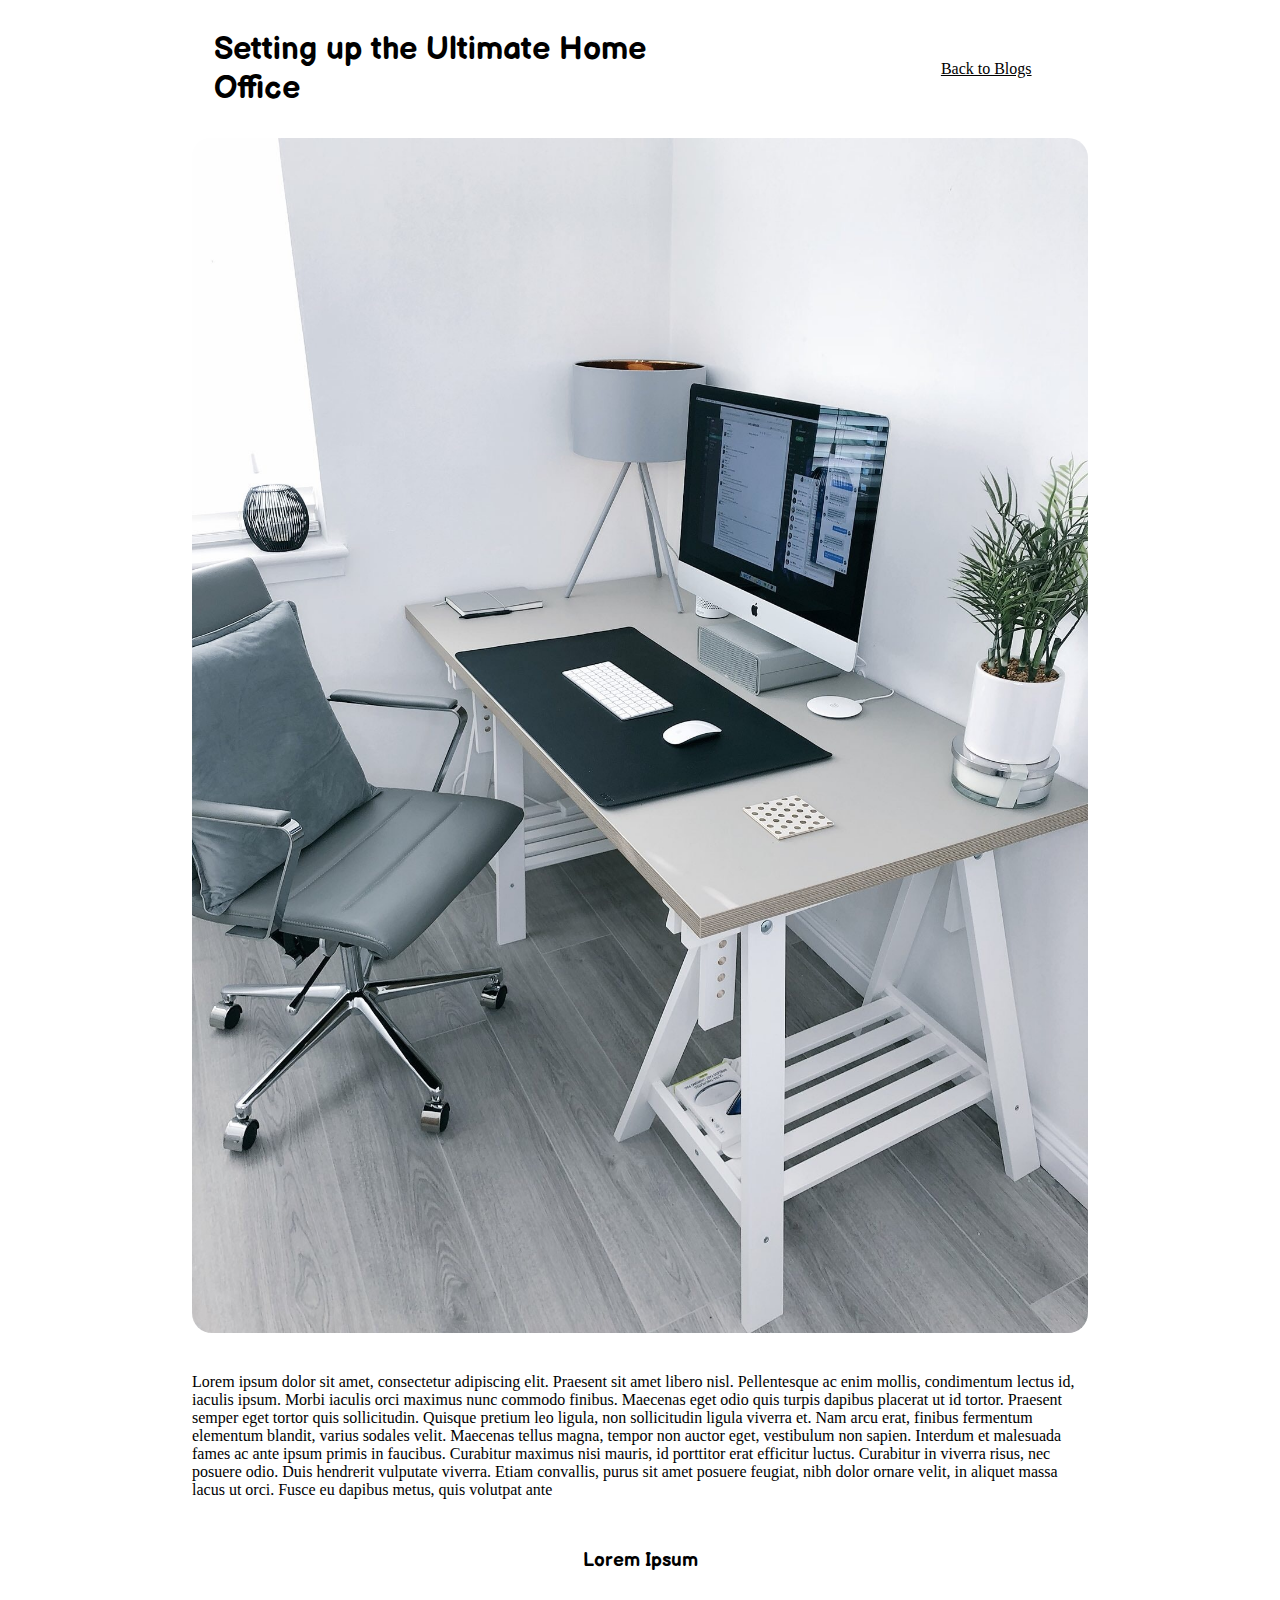
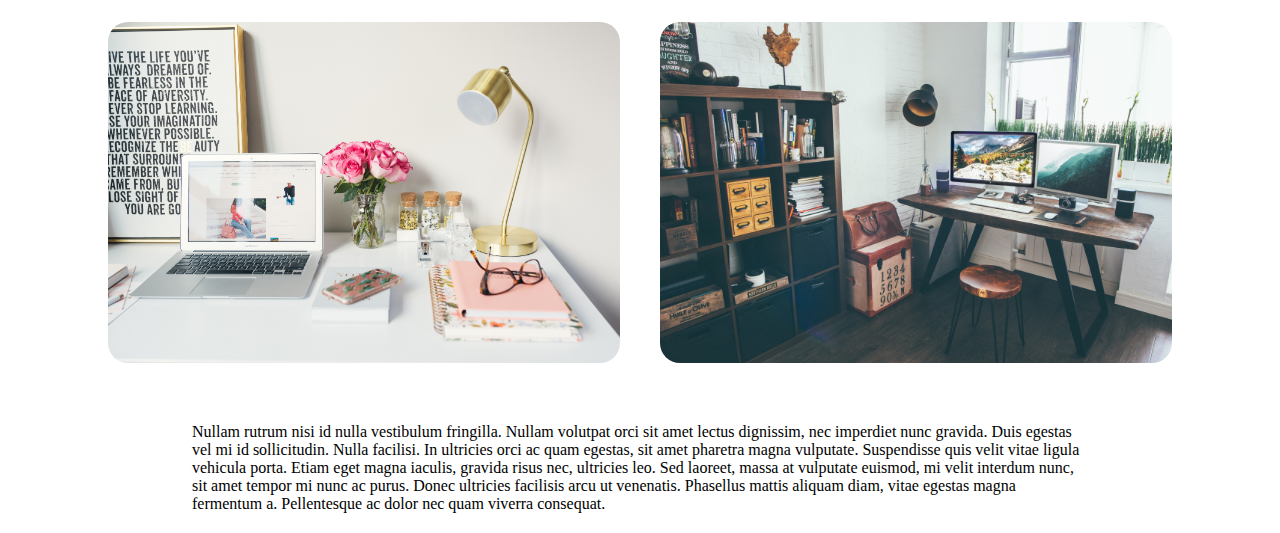
==== blog/blog1.html @ 7d7f2aea "Added about, portfolio, experience and blog html pages. Created styling sheets for each page and cre" ====
<!DOCTYPE html>
<html lang="en">
<head>
    <meta charset="UTF-8">
    <meta http-equiv="X-UA-Compatible" content="IE=edge">
    <meta name="viewport" content="width=device-width, initial-scale=1.0">
    <title>Home Office Setup</title>
    <link rel="stylesheet" href="../style/main.css">
    <link rel="stylesheet" href="https://fonts.googleapis.com/css2?family=Courgette&family=Rubik:wght@300&family=Zilla+Slab:wght@500&display=swap">
    <link href="https://fonts.googleapis.com/css2?family=Courgette&family=Lora:ital,wght@1,700&family=Proza+Libre&family=Rubik:wght@300&family=Zilla+Slab:wght@500&display=swap" rel="stylesheet">
    <link href="https://fonts.googleapis.com/css2?family=Balsamiq+Sans&family=Courgette&family=Lora:ital,wght@1,700&family=Proza+Libre&family=Rubik:wght@300&family=Zilla+Slab:wght@500&display=swap" rel="stylesheet">
</head>
<body>
<nav class="navbarBlog">
    <h1 class="blog-header">Setting up the Ultimate Home Office</h1>
    <a href="/pages/blog.html">Back to Blogs</a> 
    
</nav>
       


<div class="center">
    <img class="blog-image" src="/img/home-office.jpg" alt="home-office">
</div>

<div class="center"><p class="blog-text">Lorem ipsum dolor sit amet, consectetur adipiscing elit. Praesent sit amet libero nisl. Pellentesque ac enim mollis,
    condimentum lectus id, iaculis ipsum. Morbi iaculis orci maximus nunc commodo finibus. Maecenas eget odio quis
    turpis dapibus placerat ut id tortor. Praesent semper eget tortor quis sollicitudin. Quisque pretium leo ligula, non
    sollicitudin ligula viverra et. Nam arcu erat, finibus fermentum elementum blandit, varius sodales velit. Maecenas
    tellus magna, tempor non auctor eget, vestibulum non sapien. Interdum et malesuada fames ac ante ipsum primis in
    faucibus. Curabitur maximus nisi mauris, id porttitor erat efficitur luctus. Curabitur in viverra risus, nec posuere
    odio. Duis hendrerit vulputate viverra. Etiam convallis, purus sit amet posuere feugiat, nibh dolor ornare velit, in
    aliquet massa lacus ut orci. Fusce eu dapibus metus, quis volutpat ante</p>
</div>

<div class="center">
    <h3 class="sub-header">Lorem Ipsum</h3>
</div>

<div class="center">
    <img class="blog-image-two" src="/img/home-office1.jpg" alt="desk">
    <img class="blog-image-two" src="/img/home-office2.jpg" alt="desk">
</div>

<div class="center"><p class="blog-text">Nullam rutrum nisi id nulla vestibulum fringilla. Nullam volutpat orci sit amet lectus dignissim,
    nec imperdiet nunc gravida. Duis egestas vel mi id sollicitudin. Nulla facilisi. In ultricies orci ac quam egestas,
    sit amet pharetra magna vulputate. Suspendisse quis velit vitae ligula vehicula porta. Etiam eget magna iaculis,
    gravida risus nec, ultricies leo. Sed laoreet, massa at vulputate euismod, mi velit interdum nunc, sit amet tempor
    mi nunc ac purus. Donec ultricies facilisis arcu ut venenatis. Phasellus mattis aliquam diam, vitae egestas magna
    fermentum a. Pellentesque ac dolor nec quam viverra consequat.</p>
</div>

    

</body>
</html>
---- style/main.css ----
* {
  margin: 0;
  padding: 0;
  -webkit-box-sizing: border-box;
          box-sizing: border-box;
}

#body-gradient {
  /* background-image: linear-gradient(#bccbde, #183b6f); */
  background-image: -webkit-gradient(linear, left top, left bottom, from(#e9b5f4), to(#183b6f));
  background-image: linear-gradient(#e9b5f4, #183b6f);
  min-height: 100vh;
}

.navbar {
  display: -webkit-box;
  display: -ms-flexbox;
  display: flex;
  -webkit-box-orient: horizontal;
  -webkit-box-direction: normal;
      -ms-flex-direction: row;
          flex-direction: row;
  -webkit-box-pack: space-evenly;
      -ms-flex-pack: space-evenly;
          justify-content: space-evenly;
  width: 100%;
}

.title {
  display: -webkit-box;
  display: -ms-flexbox;
  display: flex;
  width: 25vw;
  font-family: 'Lora', serif;
  font-size: 40px;
  border: solid;
  margin-top: 15px;
}

.header {
  font-family: 'Rubik', sans-serif;
  height: 20vh;
  width: 100%;
}

nav > a {
  display: -webkit-box;
  display: -ms-flexbox;
  display: flex;
  -webkit-box-align: center;
      -ms-flex-align: center;
          align-items: center;
  padding-right: 5vw;
  color: black;
}

nav .mainMenu {
  display: -webkit-box;
  display: -ms-flexbox;
  display: flex;
  list-style: none;
}

nav .mainMenu li a {
  display: inline-block;
  padding: 15px;
  text-decoration: none;
  text-transform: uppercase;
  font-size: 1.5rem;
}

a:hover {
  color: #61b4f0;
  font-size: 40px;
  -webkit-transition: 0.25s;
  transition: 0.25s;
}

nav .openMenu {
  font-size: 2rem;
  margin: 20px;
  display: none;
  cursor: pointer;
}

nav .mainMenu .closeMenu {
  font-size: 2rem;
  display: none;
  cursor: pointer;
}

@media (max-width: 850px) {
  nav .mainMenu {
    height: 100vh;
    position: fixed;
    top: 0;
    right: 0;
    left: 0;
    z-index: 10;
    -webkit-box-orient: vertical;
    -webkit-box-direction: normal;
        -ms-flex-direction: column;
            flex-direction: column;
    -webkit-box-pack: center;
        -ms-flex-pack: center;
            justify-content: center;
    -webkit-box-align: center;
        -ms-flex-align: center;
            align-items: center;
    background: #d0e0f8;
    -webkit-transition: top 1s ease;
    transition: top 1s ease;
    display: none;
  }
  nav .mainMenu .closeMenu {
    display: block;
    position: absolute;
    top: 20px;
    right: 20px;
  }
  nav .openMenu {
    display: block;
  }
  h1 {
    font-size: 30px;
  }
  .bio p {
    font-size: 20px;
  }
}

.bio {
  display: -webkit-box;
  display: -ms-flexbox;
  display: flex;
  -ms-flex-wrap: wrap;
      flex-wrap: wrap;
}

.profile {
  display: -webkit-box;
  display: -ms-flexbox;
  display: flex;
  margin-left: 10vh;
  border: solid #a0eec4 2px;
  width: 20%;
  height: 40%;
  -ms-flex-line-pack: center;
      align-content: center;
  border-radius: 100%;
  margin-top: 20px;
}

h2 {
  display: -webkit-box;
  display: -ms-flexbox;
  display: flex;
  -webkit-box-pack: center;
      -ms-flex-pack: center;
          justify-content: center;
  -webkit-box-align: center;
      -ms-flex-align: center;
          align-items: center;
  font-size: 30px;
  color: white;
  font-family: 'Proza Libre', sans-serif;
  padding-bottom: 0px;
  margin-bottom: 0px;
}

.home {
  display: -webkit-box;
  display: -ms-flexbox;
  display: flex;
  -ms-flex-wrap: wrap;
      flex-wrap: wrap;
  -webkit-box-pack: center;
      -ms-flex-pack: center;
          justify-content: center;
  -webkit-box-align: center;
      -ms-flex-align: center;
          align-items: center;
  margin-left: 20px;
  margin-bottom: 0px;
  margin-top: 10px;
  font-size: 18px;
  color: white;
  font-family: 'Proza Libre', sans-serif;
}

/* about me page  */
.about-me {
  display: -webkit-box;
  display: -ms-flexbox;
  display: flex;
  -ms-flex-wrap: wrap;
      flex-wrap: wrap;
  -webkit-box-align: center;
      -ms-flex-align: center;
          align-items: center;
  -webkit-box-pack: center;
      -ms-flex-pack: center;
          justify-content: center;
  font-size: 18px;
  color: white;
  font-family: 'Proza Libre', sans-serif;
}

.maps {
  display: -webkit-box;
  display: -ms-flexbox;
  display: flex;
  -webkit-box-orient: vertical;
  -webkit-box-direction: normal;
      -ms-flex-direction: column;
          flex-direction: column;
  /* margin-left: 30%; */
  -webkit-box-pack: center;
      -ms-flex-pack: center;
          justify-content: center;
  -webkit-box-align: center;
      -ms-flex-align: center;
          align-items: center;
}

#maps2 {
  display: -webkit-box;
  display: -ms-flexbox;
  display: flex;
  -ms-flex-wrap: wrap;
      flex-wrap: wrap;
  -webkit-box-pack: center;
      -ms-flex-pack: center;
          justify-content: center;
  -webkit-box-align: center;
      -ms-flex-align: center;
          align-items: center;
  margin-top: 50px;
  margin: 30px;
  width: 300px;
  height: 200px;
  border-radius: 40px;
}

.bio2 {
  display: -webkit-box;
  display: -ms-flexbox;
  display: flex;
  -ms-flex-wrap: wrap;
      flex-wrap: wrap;
  -webkit-box-orient: vertical;
  -webkit-box-direction: normal;
      -ms-flex-direction: column;
          flex-direction: column;
  text-align: center;
  width: 80vw;
  padding: 30px;
}

@media (min-width: 300px) {
  .maps {
    display: -webkit-box;
    display: -ms-flexbox;
    display: flex;
    -ms-flex-wrap: wrap;
        flex-wrap: wrap;
    -webkit-box-orient: horizontal;
    -webkit-box-direction: normal;
        -ms-flex-direction: row;
            flex-direction: row;
    -webkit-box-pack: center;
        -ms-flex-pack: center;
            justify-content: center;
    -webkit-box-align: center;
        -ms-flex-align: center;
            align-items: center;
    -ms-flex-line-pack: center;
        align-content: center;
  }
}

/* 
footer {
    display: flex;
    justify-content: center;
    align-items: center;

} */
#travels {
  margin: 50px;
}

/* Blog page  */
#blog-body {
  background-image: -webkit-gradient(linear, left top, left bottom, from(#659999), to(#fac59e));
  background-image: linear-gradient(#659999, #fac59e);
}

.blogs {
  display: -webkit-box;
  display: -ms-flexbox;
  display: flex;
  -webkit-box-pack: center;
      -ms-flex-pack: center;
          justify-content: center;
  -webkit-box-align: center;
      -ms-flex-align: center;
          align-items: center;
  -webkit-box-orient: vertical;
  -webkit-box-direction: normal;
      -ms-flex-direction: column;
          flex-direction: column;
}

.blogs p {
  margin-bottom: 80px;
}

.flex {
  display: -webkit-box;
  display: -ms-flexbox;
  display: flex;
}

.center {
  display: -webkit-box;
  display: -ms-flexbox;
  display: flex;
  -webkit-box-pack: center;
      -ms-flex-pack: center;
          justify-content: center;
  -webkit-box-align: center;
      -ms-flex-align: center;
          align-items: center;
}

#blog {
  display: -webkit-box;
  display: -ms-flexbox;
  display: flex;
  -ms-flex-wrap: wrap;
      flex-wrap: wrap;
  border-radius: 30px;
  margin: 40px;
  width: 60vw;
  height: 70vh;
}

@media only screen and (max-width: 1300px) {
  #blog {
    height: 40vh;
  }
}

@media only screen and (max-width: 1050px) {
  #blog {
    height: 40vh;
    width: 60vw;
  }
}

@media only screen and (max-width: 850px) {
  #blog {
    height: 40vh;
    width: 70vw;
  }
}

@media only screen and (max-width: 590px) {
  #blog {
    height: 30vh;
    width: 70vw;
  }
  h2 {
    font-size: medium;
  }
}

@media only screen and (max-width: 420px) {
  #blog {
    height: 30vh;
    width: 70vw;
  }
  h1 {
    font-size: medium;
  }
  h2 {
    font-size: small;
  }
}

.navbarBlog {
  display: -webkit-box;
  display: -ms-flexbox;
  display: flex;
  -webkit-box-orient: horizontal;
  -webkit-box-direction: normal;
      -ms-flex-direction: row;
          flex-direction: row;
  -webkit-box-pack: space-evenly;
      -ms-flex-pack: space-evenly;
          justify-content: space-evenly;
  width: 100%;
}

.blog-image {
  display: -webkit-box;
  display: -ms-flexbox;
  display: flex;
  -webkit-box-pack: center;
      -ms-flex-pack: center;
          justify-content: center;
  -webkit-box-align: center;
      -ms-flex-align: center;
          align-items: center;
  width: 70vw;
  height: 50%;
  border-radius: 20px;
}

.blog-header {
  display: -webkit-box;
  display: -ms-flexbox;
  display: flex;
  width: 40vw;
  margin: 30px;
  font-family: 'Balsamiq Sans', cursive;
  -webkit-box-pack: start;
      -ms-flex-pack: start;
          justify-content: flex-start;
}

.sub-header {
  display: -webkit-box;
  display: -ms-flexbox;
  display: flex;
  margin: 30px;
  font-family: 'Balsamiq Sans', cursive;
  -webkit-box-pack: start;
      -ms-flex-pack: start;
          justify-content: flex-start;
}

.blog-text {
  margin-top: 40px;
  margin-bottom: 20px;
  width: 70%;
}

.blog-text-left {
  display: -webkit-box;
  display: -ms-flexbox;
  display: flex;
  width: 50vw;
  margin: 30px;
}

.blog-image-two {
  display: -webkit-box;
  display: -ms-flexbox;
  display: flex;
  -webkit-box-pack: center;
      -ms-flex-pack: center;
          justify-content: center;
  -webkit-box-align: center;
      -ms-flex-align: center;
          align-items: center;
  width: 40%;
  height: 60%;
  border-radius: 20px;
  margin: 20px;
}

@media only screen and (max-width: 500px) {
  .blog-image-two {
    width: 50%;
    height: 20vh;
    margin: 0px;
    margin-top: 40px;
    border-radius: 0px;
  }
  .blog-image {
    width: 100%;
    height: 50vh;
    border-radius: 0px;
  }
  .blog-text {
    width: 90%;
  }
}

.recipe {
  display: -webkit-box;
  display: -ms-flexbox;
  display: flex;
  -webkit-box-pack: end;
      -ms-flex-pack: end;
          justify-content: flex-end;
  margin: 10px;
  width: 35%;
  height: 40%;
}

#collage {
  width: 25vw;
}

.blog-menu {
  display: -webkit-box;
  display: -ms-flexbox;
  display: flex;
  -webkit-box-pack: end;
      -ms-flex-pack: end;
          justify-content: flex-end;
  width: 40vw;
}

.blog-menu a {
  padding: 20px;
}
/*# sourceMappingURL=main.css.map */
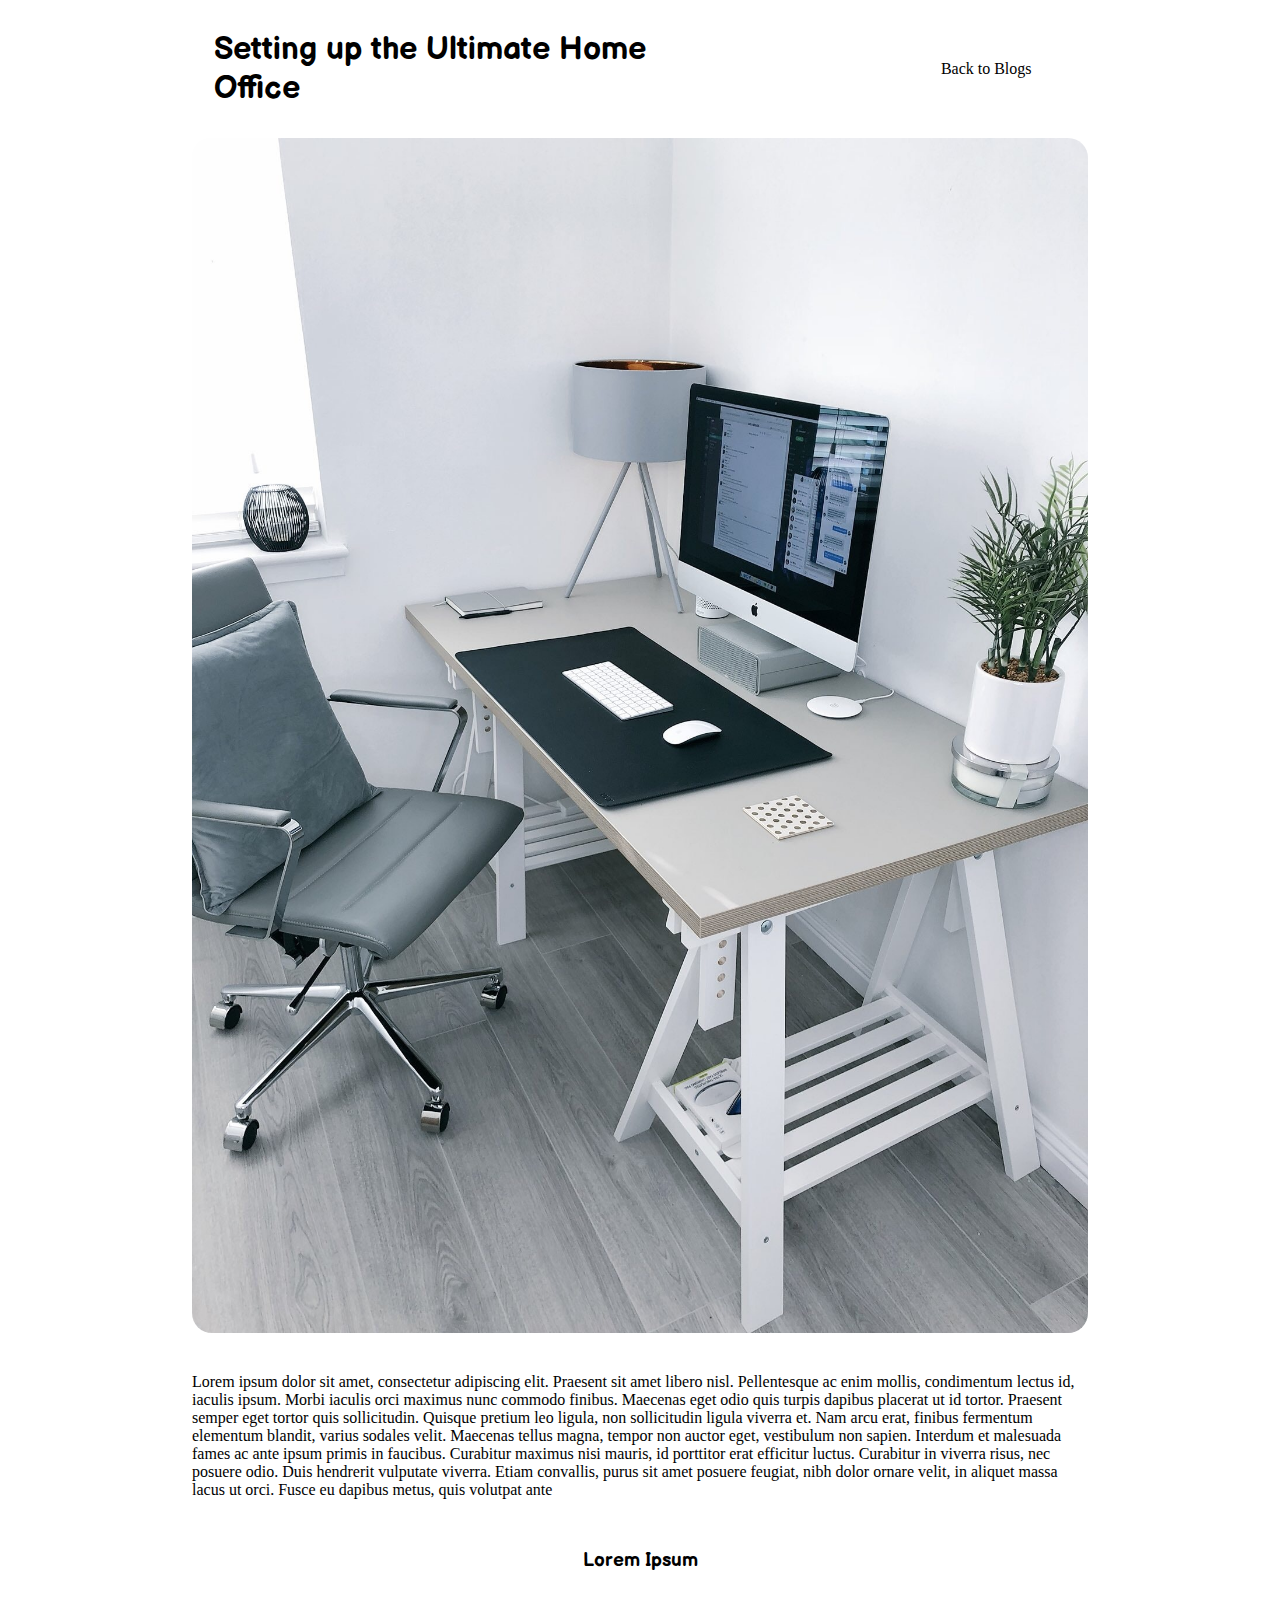
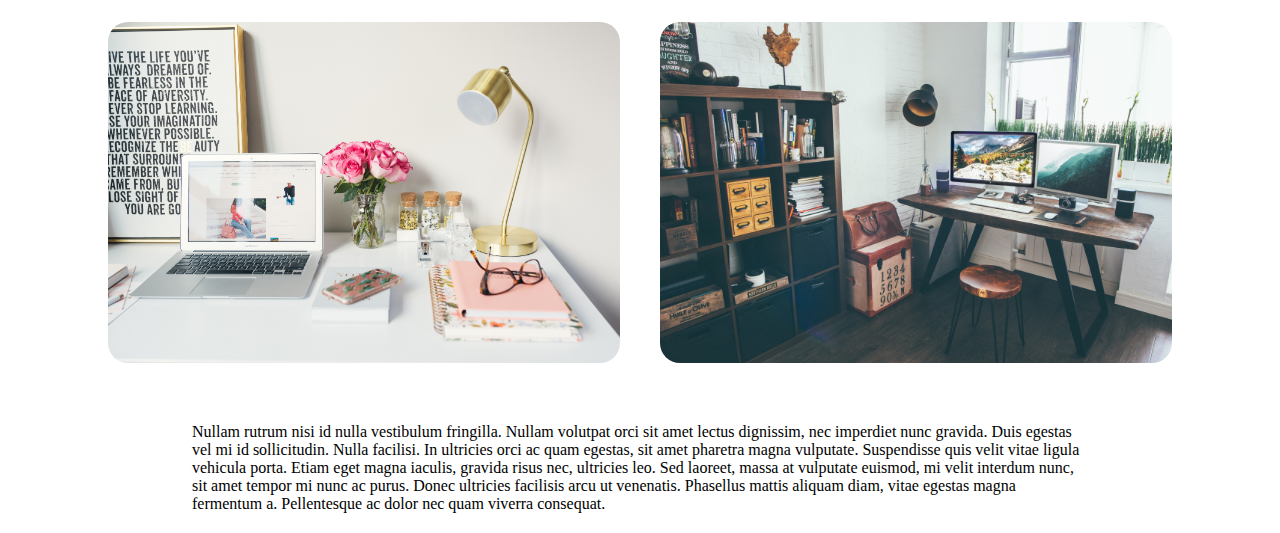
==== commit 1c0c6d1d: "Added google import font link to main.css file to oovercome font compatibilty issue on mobile device" ====
--- a/blog/blog1.html
+++ b/blog/blog1.html
@@ -5,7 +5,7 @@
     <meta http-equiv="X-UA-Compatible" content="IE=edge">
     <meta name="viewport" content="width=device-width, initial-scale=1.0">
     <title>Home Office Setup</title>
-    <link rel="stylesheet" href="../style/main.css">
+    <link rel="stylesheet" href="../style/main.css" integrity="sha512-+booeWbuj+mjU/6rqIbvCMpbebSoPtuD1MqCNWjOWkT0uPwYycwCVh1qCH9JsE5g/ZTGRYLu37M3zmldcRVi/g==" crossorigin="anonymous">
     <link rel="stylesheet" href="https://fonts.googleapis.com/css2?family=Courgette&family=Rubik:wght@300&family=Zilla+Slab:wght@500&display=swap">
     <link href="https://fonts.googleapis.com/css2?family=Courgette&family=Lora:ital,wght@1,700&family=Proza+Libre&family=Rubik:wght@300&family=Zilla+Slab:wght@500&display=swap" rel="stylesheet">
     <link href="https://fonts.googleapis.com/css2?family=Balsamiq+Sans&family=Courgette&family=Lora:ital,wght@1,700&family=Proza+Libre&family=Rubik:wght@300&family=Zilla+Slab:wght@500&display=swap" rel="stylesheet">
--- a/style/main.css
+++ b/style/main.css
@@ -1,3 +1,4 @@
+@import url("https://fonts.googleapis.com/css2?family=Averia+Serif+Libre:wght@300&family=Balsamiq+Sans&family=Courgette&family=Glory:wght@100&family=Lora:ital,wght@1,700&family=Megrim&family=Nixie+One&family=Proza+Libre&family=Rubik:wght@300&family=Scada&family=Suez+One&family=Syncopate:wght@700&family=Zilla+Slab:wght@500&display=swap");
 * {
   margin: 0;
   padding: 0;
@@ -6,10 +7,21 @@
 }
 
 #body-gradient {
-  /* background-image: linear-gradient(#bccbde, #183b6f); */
-  background-image: -webkit-gradient(linear, left top, left bottom, from(#e9b5f4), to(#183b6f));
-  background-image: linear-gradient(#e9b5f4, #183b6f);
-  min-height: 100vh;
+  background: #aa4b6b;
+  /* fallback for old browsers */
+  /* Chrome 10-25, Safari 5.1-6 */
+  background: -webkit-gradient(linear, left top, right top, from(#3b8d99), color-stop(#6b6b83), to(#aa4b6b));
+  background: linear-gradient(to right, #3b8d99, #6b6b83, #aa4b6b);
+  /* W3C, IE 10+/ Edge, Firefox 16+, Chrome 26+, Opera 12+, Safari 7+ */
+}
+
+#body-gradient-home {
+  background: #003973;
+  /* fallback for old browsers */
+  /* Chrome 10-25, Safari 5.1-6 */
+  background: -webkit-gradient(linear, right top, left top, from(#E5E5BE), to(#003973));
+  background: linear-gradient(to left, #E5E5BE, #003973);
+  /* W3C, IE 10+/ Edge, Firefox 16+, Chrome 26+, Opera 12+, Safari 7+ */
 }
 
 .navbar {
@@ -30,11 +42,16 @@
   display: -webkit-box;
   display: -ms-flexbox;
   display: flex;
-  width: 25vw;
-  font-family: 'Lora', serif;
-  font-size: 40px;
-  border: solid;
+  width: 30vw;
+  font-family: 'Megrim', cursive;
+  color: white;
+  font-size: 55px;
+  text-shadow: 2px 2px black;
   margin-top: 15px;
+}
+
+a:link {
+  text-decoration: none;
 }
 
 .header {
@@ -64,14 +81,20 @@
 nav .mainMenu li a {
   display: inline-block;
   padding: 15px;
-  text-decoration: none;
   text-transform: uppercase;
   font-size: 1.5rem;
+  color: white;
 }
 
 a:hover {
-  color: #61b4f0;
-  font-size: 40px;
+  color: black;
+  font-size: 30px;
+  -webkit-transition: 0.25s;
+  transition: 0.25s;
+}
+
+.hover:hover {
+  background-color: black;
   -webkit-transition: 0.25s;
   transition: 0.25s;
 }
@@ -89,11 +112,93 @@
   cursor: pointer;
 }
 
+.profile {
+  display: -webkit-box;
+  display: -ms-flexbox;
+  display: flex;
+  -webkit-box-pack: center;
+      -ms-flex-pack: center;
+          justify-content: center;
+  -webkit-box-align: center;
+      -ms-flex-align: center;
+          align-items: center;
+  margin-top: 20px;
+  margin-bottom: 50px;
+}
+
+h2 {
+  display: -webkit-box;
+  display: -ms-flexbox;
+  display: flex;
+  -webkit-box-pack: center;
+      -ms-flex-pack: center;
+          justify-content: center;
+  -webkit-box-align: center;
+      -ms-flex-align: center;
+          align-items: center;
+  font-size: 30px;
+  color: white;
+  font-family: 'Proza Libre', sans-serif;
+  padding-bottom: 0px;
+  margin-bottom: 0px;
+}
+
+.home {
+  display: -webkit-box;
+  display: -ms-flexbox;
+  display: flex;
+  -webkit-box-pack: center;
+      -ms-flex-pack: center;
+          justify-content: center;
+  -webkit-box-align: center;
+      -ms-flex-align: center;
+          align-items: center;
+  -ms-flex-wrap: wrap;
+      flex-wrap: wrap;
+  text-align: center;
+  margin-bottom: 0px;
+  margin-top: 10px;
+  font-size: 18px;
+  color: white;
+  font-family: 'Proza Libre', sans-serif;
+}
+
+.home p {
+  width: 50%;
+}
+
+footer {
+  display: -webkit-box;
+  display: -ms-flexbox;
+  display: flex;
+  -webkit-box-pack: center;
+      -ms-flex-pack: center;
+          justify-content: center;
+  -webkit-box-align: center;
+      -ms-flex-align: center;
+          align-items: center;
+  margin-top: 100px;
+  margin-bottom: 50px;
+  color: white;
+  font-size: 10px;
+}
+
+@media only screen and (max-width: 850px) {
+  .title {
+    font-size: large;
+  }
+  .home {
+    font-size: small;
+  }
+  .home p {
+    width: 90%;
+  }
+}
+
 @media (max-width: 850px) {
   nav .mainMenu {
     height: 100vh;
     position: fixed;
-    top: 0;
     right: 0;
     left: 0;
     z-index: 10;
@@ -107,10 +212,18 @@
     -webkit-box-align: center;
         -ms-flex-align: center;
             align-items: center;
-    background: #d0e0f8;
+    background: #BBD2C5;
+    /* fallback for old browsers */
+    /* Chrome 10-25, Safari 5.1-6 */
+    background: -webkit-gradient(linear, left top, right top, from(#292E49), color-stop(#536976), to(#BBD2C5));
+    background: linear-gradient(to right, #292E49, #536976, #BBD2C5);
+    /* W3C, IE 10+/ Edge, Firefox 16+, Chrome 26+, Opera 12+, Safari 7+ */
     -webkit-transition: top 1s ease;
     transition: top 1s ease;
-    display: none;
+    display: -webkit-box;
+    display: -ms-flexbox;
+    display: flex;
+    top: -120%;
   }
   nav .mainMenu .closeMenu {
     display: block;
@@ -122,7 +235,7 @@
     display: block;
   }
   h1 {
-    font-size: 30px;
+    font-size: 10px;
   }
   .bio p {
     font-size: 20px;
@@ -133,108 +246,75 @@
   display: -webkit-box;
   display: -ms-flexbox;
   display: flex;
+  -webkit-box-pack: center;
+      -ms-flex-pack: center;
+          justify-content: center;
+  -webkit-box-align: center;
+      -ms-flex-align: center;
+          align-items: center;
+  margin-bottom: 30px;
+}
+
+.bio img {
+  width: 30%;
+  height: 60%;
+  border-radius: 100%;
+  border: solid #a0eec4 2px;
+}
+
+.about-me {
+  display: -webkit-box;
+  display: -ms-flexbox;
+  display: flex;
+  -webkit-box-pack: center;
+      -ms-flex-pack: center;
+          justify-content: center;
+  -webkit-box-align: center;
+      -ms-flex-align: center;
+          align-items: center;
   -ms-flex-wrap: wrap;
       flex-wrap: wrap;
-}
-
-.profile {
-  display: -webkit-box;
-  display: -ms-flexbox;
-  display: flex;
-  margin-left: 10vh;
-  border: solid #a0eec4 2px;
-  width: 20%;
-  height: 40%;
-  -ms-flex-line-pack: center;
-      align-content: center;
-  border-radius: 100%;
-  margin-top: 20px;
-}
-
-h2 {
-  display: -webkit-box;
-  display: -ms-flexbox;
-  display: flex;
-  -webkit-box-pack: center;
-      -ms-flex-pack: center;
-          justify-content: center;
-  -webkit-box-align: center;
-      -ms-flex-align: center;
-          align-items: center;
-  font-size: 30px;
-  color: white;
-  font-family: 'Proza Libre', sans-serif;
-  padding-bottom: 0px;
-  margin-bottom: 0px;
-}
-
-.home {
-  display: -webkit-box;
-  display: -ms-flexbox;
-  display: flex;
-  -ms-flex-wrap: wrap;
-      flex-wrap: wrap;
-  -webkit-box-pack: center;
-      -ms-flex-pack: center;
-          justify-content: center;
-  -webkit-box-align: center;
-      -ms-flex-align: center;
-          align-items: center;
-  margin-left: 20px;
-  margin-bottom: 0px;
-  margin-top: 10px;
   font-size: 18px;
   color: white;
   font-family: 'Proza Libre', sans-serif;
-}
-
-/* about me page  */
-.about-me {
-  display: -webkit-box;
-  display: -ms-flexbox;
-  display: flex;
-  -ms-flex-wrap: wrap;
-      flex-wrap: wrap;
-  -webkit-box-align: center;
-      -ms-flex-align: center;
-          align-items: center;
-  -webkit-box-pack: center;
-      -ms-flex-pack: center;
-          justify-content: center;
-  font-size: 18px;
-  color: white;
-  font-family: 'Proza Libre', sans-serif;
-}
-
-.maps {
-  display: -webkit-box;
-  display: -ms-flexbox;
-  display: flex;
   -webkit-box-orient: vertical;
   -webkit-box-direction: normal;
       -ms-flex-direction: column;
           flex-direction: column;
-  /* margin-left: 30%; */
-  -webkit-box-pack: center;
-      -ms-flex-pack: center;
-          justify-content: center;
-  -webkit-box-align: center;
-      -ms-flex-align: center;
-          align-items: center;
-}
-
-#maps2 {
-  display: -webkit-box;
-  display: -ms-flexbox;
-  display: flex;
+}
+
+.travels {
+  margin: 50px;
+}
+
+.maps {
+  display: -webkit-box;
+  display: -ms-flexbox;
+  display: flex;
+  -webkit-box-pack: center;
+      -ms-flex-pack: center;
+          justify-content: center;
+  -webkit-box-align: center;
+      -ms-flex-align: center;
+          align-items: center;
+  -webkit-box-orient: vertical;
+  -webkit-box-direction: normal;
+      -ms-flex-direction: column;
+          flex-direction: column;
+}
+
+.maps2 {
+  display: -webkit-box;
+  display: -ms-flexbox;
+  display: flex;
+  -webkit-box-pack: center;
+      -ms-flex-pack: center;
+          justify-content: center;
+  -webkit-box-align: center;
+      -ms-flex-align: center;
+          align-items: center;
   -ms-flex-wrap: wrap;
       flex-wrap: wrap;
-  -webkit-box-pack: center;
-      -ms-flex-pack: center;
-          justify-content: center;
-  -webkit-box-align: center;
-      -ms-flex-align: center;
-          align-items: center;
   margin-top: 50px;
   margin: 30px;
   width: 300px;
@@ -262,38 +342,228 @@
     display: -webkit-box;
     display: -ms-flexbox;
     display: flex;
+    -webkit-box-pack: center;
+        -ms-flex-pack: center;
+            justify-content: center;
+    -webkit-box-align: center;
+        -ms-flex-align: center;
+            align-items: center;
     -ms-flex-wrap: wrap;
         flex-wrap: wrap;
     -webkit-box-orient: horizontal;
     -webkit-box-direction: normal;
         -ms-flex-direction: row;
             flex-direction: row;
+  }
+}
+
+@media (max-width: 420px) {
+  .bio2 {
+    width: 100%;
+    font-size: 12px;
+  }
+  .listItem {
+    width: 75%;
+    margin-left: 12.5%;
+    font-size: 12px;
+  }
+}
+
+.listItem {
+  display: -webkit-box;
+  display: -ms-flexbox;
+  display: flex;
+  -webkit-box-pack: center;
+      -ms-flex-pack: center;
+          justify-content: center;
+  -webkit-box-align: center;
+      -ms-flex-align: center;
+          align-items: center;
+  text-align: center;
+  -ms-flex-wrap: wrap;
+      flex-wrap: wrap;
+  color: white;
+  font-family: 'Proza Libre', sans-serif;
+}
+
+.listItem ul {
+  list-style: none;
+}
+
+.listItem li {
+  margin-bottom: 5px;
+}
+
+#body-portfolio {
+  background: #2b5876;
+  /* fallback for old browsers */
+  /* Chrome 10-25, Safari 5.1-6 */
+  background: -webkit-gradient(linear, left top, right top, from(#4e4376), to(#2b5876));
+  background: linear-gradient(to right, #4e4376, #2b5876);
+  /* W3C, IE 10+/ Edge, Firefox 16+, Chrome 26+, Opera 12+, Safari 7+ */
+}
+
+.projects {
+  display: -webkit-box;
+  display: -ms-flexbox;
+  display: flex;
+  margin-left: 10%;
+  height: 50%;
+  margin-bottom: 100px;
+}
+
+.project-img {
+  width: 700px;
+  height: 500px;
+}
+
+.project-img:hover {
+  -webkit-transform: scale(1.25);
+          transform: scale(1.25);
+  -webkit-transition: 0.15s;
+  transition: 0.15s;
+}
+
+.project-header {
+  display: -webkit-box;
+  display: -ms-flexbox;
+  display: flex;
+  width: 20vw;
+  height: 30%;
+  margin-left: 40%;
+}
+
+.project-text {
+  display: -webkit-box;
+  display: -ms-flexbox;
+  display: flex;
+  font-size: 18px;
+  color: white;
+  font-family: 'Proza Libre', sans-serif;
+  width: 30vw;
+  height: 30%;
+  font-size: 15px;
+  margin-left: 40%;
+  -webkit-box-orient: vertical;
+  -webkit-box-direction: normal;
+      -ms-flex-direction: column;
+          flex-direction: column;
+}
+
+.column {
+  display: -webkit-box;
+  display: -ms-flexbox;
+  display: flex;
+  -webkit-box-orient: vertical;
+  -webkit-box-direction: normal;
+      -ms-flex-direction: column;
+          flex-direction: column;
+}
+
+@media only screen and (max-width: 1460px) {
+  .project-img {
+    width: 40vw;
+    height: 50vh;
+  }
+  .project-text {
+    width: 35vw;
+    height: 20%;
+    font-size: 12px;
+  }
+  .project-header h2 {
+    width: 25vw;
+    height: 10vh;
+    font-size: 13px;
+  }
+}
+
+@media only screen and (max-width: 850px) {
+  .project-img {
+    width: 30vw;
+    height: 20vh;
+  }
+  .project-text {
+    width: 35vw;
+    height: 10%;
+    font-size: 10px;
+  }
+  .project-header h2 {
+    width: 30vw;
+    height: 5vh;
+    font-size: 14px;
+  }
+}
+
+@media only screen and (max-width: 490px) {
+  .projects {
+    display: -webkit-box;
+    display: -ms-flexbox;
+    display: flex;
     -webkit-box-pack: center;
         -ms-flex-pack: center;
             justify-content: center;
     -webkit-box-align: center;
         -ms-flex-align: center;
             align-items: center;
-    -ms-flex-line-pack: center;
-        align-content: center;
-  }
-}
-
-/* 
-footer {
+    -webkit-box-orient: vertical;
+    -webkit-box-direction: normal;
+        -ms-flex-direction: column;
+            flex-direction: column;
+    margin: 0px;
+    width: 100vw;
+  }
+  .project-img {
+    width: 70vw;
+    height: 30vh;
+  }
+  .project-text {
+    display: -webkit-box;
+    display: -ms-flexbox;
     display: flex;
-    justify-content: center;
-    align-items: center;
-
-} */
-#travels {
-  margin: 50px;
+    -webkit-box-orient: vertical;
+    -webkit-box-direction: normal;
+        -ms-flex-direction: column;
+            flex-direction: column;
+    width: 60vw;
+    height: 10%;
+    font-size: 10px;
+    margin: 0px;
+    margin-bottom: 5vh;
+    margin-left: 20vw;
+    margin-right: 20vw;
+  }
+  .project-header {
+    width: 100vw;
+    height: 5vh;
+    font-size: 13px;
+    margin-left: 0px;
+    margin-top: 5vh;
+    margin-bottom: 5vh;
+  }
+}
+
+#small-heading {
+  display: -webkit-box;
+  display: -ms-flexbox;
+  display: flex;
+  -webkit-box-pack: center;
+      -ms-flex-pack: center;
+          justify-content: center;
+  -webkit-box-align: center;
+      -ms-flex-align: center;
+          align-items: center;
+  font-family: Arial, Helvetica, sans-serif;
+  color: oldlace;
 }
 
 /* Blog page  */
 #blog-body {
-  background-image: -webkit-gradient(linear, left top, left bottom, from(#659999), to(#fac59e));
-  background-image: linear-gradient(#659999, #fac59e);
+  background: #E8CBC0;
+  /* fallback for old browsers */
+  /* Chrome 10-25, Safari 5.1-6 */
+  background: -webkit-gradient(linear, left top, right top, from(#636FA4), to(#E8CBC0));
+  background: linear-gradient(to right, #636FA4, #E8CBC0);
+  /* W3C, IE 10+/ Edge, Firefox 16+, Chrome 26+, Opera 12+, Safari 7+ */
 }
 
 .blogs {
@@ -314,6 +584,7 @@
 
 .blogs p {
   margin-bottom: 80px;
+  font-family: 'Gill Sans', 'Gill Sans MT', Calibri, 'Trebuchet MS', sans-serif;
 }
 
 .flex {
@@ -334,7 +605,7 @@
           align-items: center;
 }
 
-#blog {
+.blog {
   display: -webkit-box;
   display: -ms-flexbox;
   display: flex;
@@ -342,8 +613,8 @@
       flex-wrap: wrap;
   border-radius: 30px;
   margin: 40px;
-  width: 60vw;
-  height: 70vh;
+  width: 30vw;
+  height: 40vh;
 }
 
 @media only screen and (max-width: 1300px) {
@@ -501,7 +772,7 @@
   height: 40%;
 }
 
-#collage {
+.collage {
   width: 25vw;
 }
 
@@ -518,4 +789,258 @@
 .blog-menu a {
   padding: 20px;
 }
+
+#body-contact {
+  background: #F3904F;
+  /* fallback for old browsers */
+  /* Chrome 10-25, Safari 5.1-6 */
+  background: -webkit-gradient(linear, left top, right top, from(#3B4371), to(#F3904F));
+  background: linear-gradient(to right, #3B4371, #F3904F);
+  /* W3C, IE 10+/ Edge, Firefox 16+, Chrome 26+, Opera 12+, Safari 7+ */
+}
+
+.form {
+  display: -webkit-box;
+  display: -ms-flexbox;
+  display: flex;
+  -webkit-box-pack: center;
+      -ms-flex-pack: center;
+          justify-content: center;
+  -webkit-box-align: center;
+      -ms-flex-align: center;
+          align-items: center;
+  width: 100%;
+}
+
+#fs-frm input,
+#fs-frm select,
+#fs-frm textarea,
+#fs-frm fieldset,
+#fs-frm optgroup,
+#fs-frm #card-element:disabled {
+  font-family: 'Proza Libre', sans-serif;
+  font-size: 100%;
+  color: inherit;
+  border: none;
+  border-radius: 30px;
+  display: block;
+  width: 40vw;
+  padding: 0;
+  margin: 0;
+  -webkit-appearance: none;
+  -moz-appearance: none;
+}
+
+#fs-frm label,
+#fs-frm legend,
+#fs-frm ::-webkit-input-placeholder {
+  font-size: .825rem;
+  margin-bottom: .5rem;
+  padding-top: .2rem;
+  display: -webkit-box;
+  display: flex;
+  -webkit-box-align: baseline;
+          align-items: baseline;
+}
+
+#fs-frm label,
+#fs-frm legend,
+#fs-frm :-ms-input-placeholder {
+  font-size: .825rem;
+  margin-bottom: .5rem;
+  padding-top: .2rem;
+  display: -ms-flexbox;
+  display: flex;
+  -ms-flex-align: baseline;
+      align-items: baseline;
+}
+
+#fs-frm label,
+#fs-frm legend,
+#fs-frm ::-ms-input-placeholder {
+  font-size: .825rem;
+  margin-bottom: .5rem;
+  padding-top: .2rem;
+  display: -ms-flexbox;
+  display: flex;
+  -ms-flex-align: baseline;
+      align-items: baseline;
+}
+
+#fs-frm label,
+#fs-frm legend,
+#fs-frm ::placeholder {
+  font-size: .825rem;
+  margin-bottom: .5rem;
+  padding-top: .2rem;
+  display: -webkit-box;
+  display: -ms-flexbox;
+  display: flex;
+  -webkit-box-align: baseline;
+      -ms-flex-align: baseline;
+          align-items: baseline;
+}
+
+/* border, padding, margin, width */
+#fs-frm input,
+#fs-frm select,
+#fs-frm textarea,
+#fs-frm #card-element {
+  border: 1px solid rgba(0, 0, 0, 0.2);
+  background-color: rgba(255, 255, 255, 0.9);
+  padding: .75em 1rem;
+  margin-bottom: 1.5rem;
+}
+
+#fs-frm input:focus,
+#fs-frm select:focus,
+#fs-frm textarea:focus {
+  background-color: white;
+  outline-style: solid;
+  outline-width: thin;
+  outline-color: gray;
+  outline-offset: -1px;
+}
+
+#fs-frm [type="text"],
+#fs-frm [type="email"] {
+  width: 100%;
+}
+
+#fs-frm [type="button"],
+#fs-frm [type="submit"],
+#fs-frm [type="reset"] {
+  width: auto;
+  cursor: pointer;
+  -webkit-appearance: button;
+  -moz-appearance: button;
+  appearance: button;
+}
+
+#fs-frm [type="button"]:focus,
+#fs-frm [type="submit"]:focus,
+#fs-frm [type="reset"]:focus {
+  outline: none;
+}
+
+#fs-frm [type="submit"],
+#fs-frm [type="reset"] {
+  margin-bottom: 0;
+}
+
+#fs-frm select {
+  text-transform: none;
+}
+
+#fs-frm [type="checkbox"] {
+  -webkit-appearance: checkbox;
+  -moz-appearance: checkbox;
+  appearance: checkbox;
+  display: inline-block;
+  width: auto;
+  margin: 0 .5em 0 0 !important;
+}
+
+#fs-frm [type="radio"] {
+  -webkit-appearance: radio;
+  -moz-appearance: radio;
+  appearance: radio;
+}
+
+#fs-frm label {
+  font-family: 'Gill Sans', 'Gill Sans MT', Calibri, 'Trebuchet MS', sans-serif;
+  font-size: 20px;
+}
+
+#submit:hover {
+  background-color: #c67c21;
+}
+
+@media (max-width: 650px) {
+  #fs-frm input,
+  #fs-frm select,
+  #fs-frm textarea,
+  #fs-frm fieldset,
+  #fs-frm optgroup,
+  #fs-frm #card-element:disabled {
+    width: 70vw;
+  }
+  #fs-frm label {
+    font-size: 13px;
+  }
+}
+
+#resume {
+  display: -webkit-box;
+  display: -ms-flexbox;
+  display: flex;
+  -webkit-box-pack: center;
+      -ms-flex-pack: center;
+          justify-content: center;
+  -webkit-box-align: center;
+      -ms-flex-align: center;
+          align-items: center;
+  margin: 40px 0 0 0;
+  font-family: 'Gill Sans', 'Gill Sans MT', Calibri, 'Trebuchet MS', sans-serif;
+  font-weight: 400;
+  color: lightblue;
+  font-size: 20px;
+  text-decoration: underline;
+}
+
+#resume:hover {
+  color: black;
+  text-decoration: none;
+}
+
+#social-heading {
+  display: -webkit-box;
+  display: -ms-flexbox;
+  display: flex;
+  -webkit-box-pack: center;
+      -ms-flex-pack: center;
+          justify-content: center;
+  -webkit-box-align: center;
+      -ms-flex-align: center;
+          align-items: center;
+  margin: 40px 0 0 0;
+  font-family: 'Gill Sans', 'Gill Sans MT', Calibri, 'Trebuchet MS', sans-serif;
+  font-weight: 400;
+  color: white;
+}
+
+.socials {
+  display: -webkit-box;
+  display: -ms-flexbox;
+  display: flex;
+  -webkit-box-pack: center;
+      -ms-flex-pack: center;
+          justify-content: center;
+  -webkit-box-align: center;
+      -ms-flex-align: center;
+          align-items: center;
+  -webkit-box-orient: horizontal;
+  -webkit-box-direction: normal;
+      -ms-flex-direction: row;
+          flex-direction: row;
+}
+
+#icons1, #icons2 {
+  display: -webkit-box;
+  display: -ms-flexbox;
+  display: flex;
+  -webkit-box-pack: center;
+      -ms-flex-pack: center;
+          justify-content: center;
+  -webkit-box-align: center;
+      -ms-flex-align: center;
+          align-items: center;
+  margin: 30px;
+  color: white;
+  font-size: 30px;
+}
+
+#icons1:hover, #icons2:hover {
+  color: black;
+}
 /*# sourceMappingURL=main.css.map */